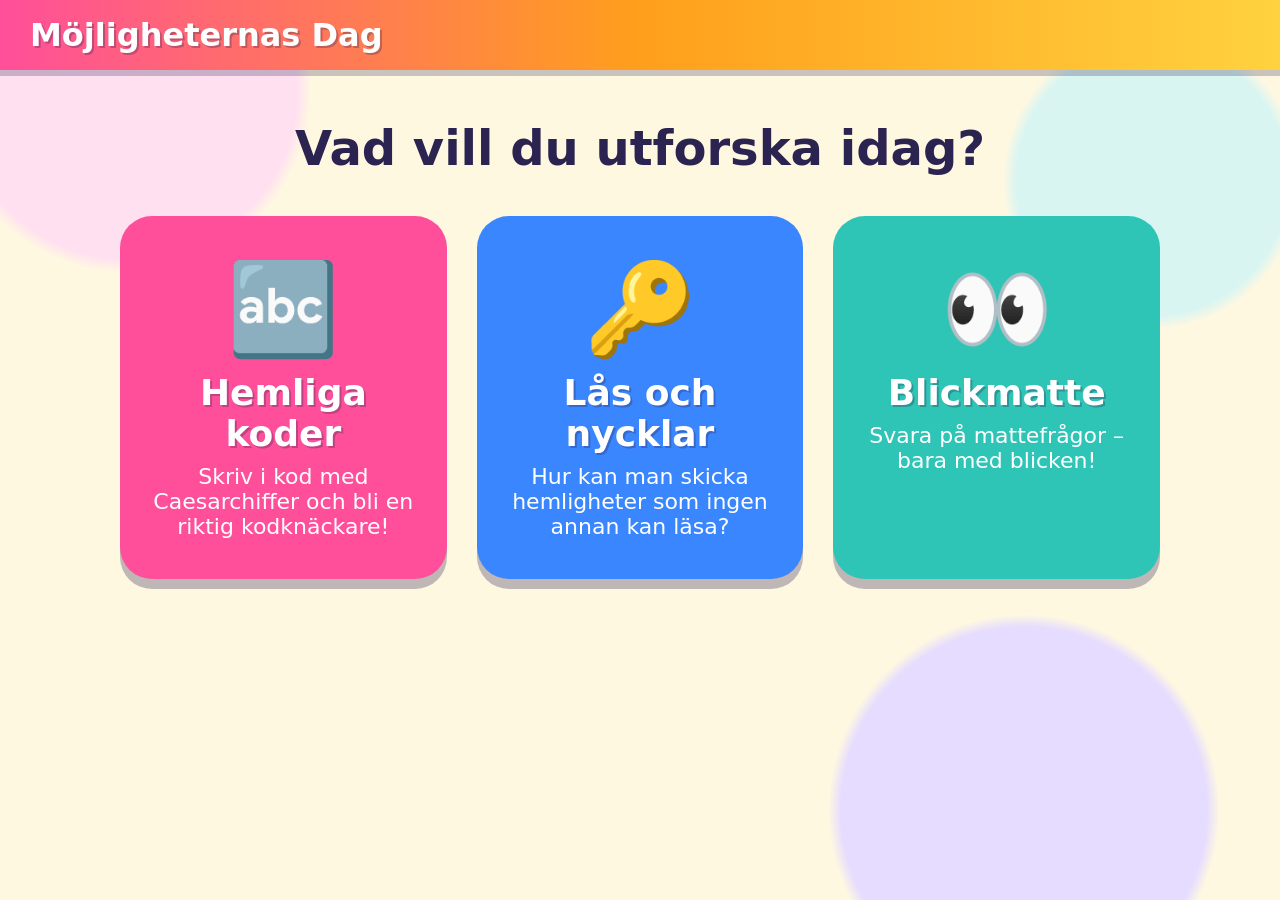
==== index.html @ 740e5615 "First initial commit for möjligheternas" ====
<!DOCTYPE html>
<html lang="sv">
<head>
  <meta charset="utf-8">
  <meta name="viewport" content="width=device-width, initial-scale=1">
  <title>Möjligheternas</title>
  <link rel="stylesheet" href="css/tema.css">
  <style>
    .rubrik { text-align: center; margin: 1rem 0 2rem; }
    .rubrik h2 { font-size: 2.4rem; margin: 0; }
    .kort-rad { display: grid; grid-template-columns: repeat(auto-fit, minmax(280px, 1fr)); gap: 1.5rem; }
    .kort {
      display: flex; flex-direction: column; align-items: center; text-align: center;
      padding: 2rem 1.2rem; border-radius: 32px; color: white; text-decoration: none;
      box-shadow: 0 10px 0 rgba(43, 35, 80, 0.3);
      transition: transform 0.15s;
    }
    .kort:hover { transform: translateY(-6px) rotate(-1deg); }
    .kort .ikon { font-size: 4.5rem; }
    .kort h3 { font-size: 1.8rem; margin: 0.5rem 0; text-shadow: 2px 2px 0 rgba(43, 35, 80, 0.3); }
    .kort p { margin: 0; font-size: 1.1rem; }
    .kort.caesar { background: var(--rosa); }
    .kort.nyckel { background: var(--bla); }
    .kort.blick { background: var(--gron); }
    .kort.snart { opacity: 0.6; pointer-events: none; }
  </style>
</head>
<body>
  <header class="topp"><h1>Möjligheternas Dag</h1></header>
  <main>
    <div class="rubrik">
      <h2>Vad vill du utforska idag?</h2>
    </div>
    <div class="kort-rad">
      <a class="kort caesar" href="caesar/">
        <span class="ikon">🔤</span>
        <h3>Hemliga koder</h3>
        <p>Skriv i kod med Caesarchiffer och bli en riktig kodknäckare!</p>
      </a>
      <a class="kort nyckel" href="nyckel/">
        <span class="ikon">🔑</span>
        <h3>Lås och nycklar</h3>
        <p>Hur kan man skicka hemligheter som ingen annan kan läsa?</p>
      </a>
      <a class="kort blick" href="blickmatte/">
        <span class="ikon">👀</span>
        <h3>Blickmatte</h3>
        <p>Svara på mattefrågor – bara med blicken!</p>
      </a>
    </div>
  </main>
</body>
</html>
---- css/tema.css ----
/* Delat tema för alla delar av Möjligheternas */
:root {
  --bg: #fff8e1;
  --ink: #2b2350;
  --rosa: #ff4f9a;
  --orange: #ff9f1c;
  --gul: #ffd23f;
  --gron: #2ec4b6;
  --bla: #3a86ff;
  --lila: #8338ec;
  --rod: #ef476f;
  --radie: 24px;
  --skugga: 0 6px 0 rgba(43, 35, 80, 0.25);
  font-size: 20px;
}

* { box-sizing: border-box; }

body {
  margin: 0;
  min-height: 100vh;
  font-family: "Comic Sans MS", "Chalkboard SE", "Trebuchet MS", system-ui, sans-serif;
  color: var(--ink);
  background:
    radial-gradient(circle at 10% 10%, #ffe0f0 0 12%, transparent 13%),
    radial-gradient(circle at 90% 20%, #d9f5f2 0 10%, transparent 11%),
    radial-gradient(circle at 80% 90%, #e5dcff 0 14%, transparent 15%),
    var(--bg);
}

header.topp {
  display: flex;
  align-items: center;
  gap: 1rem;
  padding: 0.8rem 1.5rem;
  background: linear-gradient(90deg, var(--rosa), var(--orange), var(--gul));
  box-shadow: var(--skugga);
}
header.topp h1 { margin: 0; font-size: 1.6rem; color: white; text-shadow: 2px 2px 0 rgba(43, 35, 80, 0.3); }

main { max-width: 1100px; margin: 0 auto; padding: 1.5rem; }

h2 { font-size: 1.5rem; margin-top: 0; }

.knapp {
  display: inline-block;
  border: 0;
  border-radius: 999px;
  padding: 0.6rem 1.4rem;
  font: inherit;
  font-weight: bold;
  color: white;
  background: var(--bla);
  box-shadow: var(--skugga);
  cursor: pointer;
  text-decoration: none;
}
.knapp:hover { filter: brightness(1.1); }
.knapp:active { transform: translateY(3px); box-shadow: 0 3px 0 rgba(43, 35, 80, 0.25); }
.knapp.hem { background: var(--lila); }
.knapp.rosa { background: var(--rosa); }

.panel {
  background: white;
  border: 4px solid var(--ink);
  border-radius: var(--radie);
  padding: 1rem 1.2rem;
  margin-bottom: 1.2rem;
  box-shadow: var(--skugga);
}
.panel h2 { margin-bottom: 0.5rem; }
.panel.rosa { border-color: var(--rosa); }
.panel.bla { border-color: var(--bla); }
.panel.gron { border-color: var(--gron); }
.panel.orange { border-color: var(--orange); }
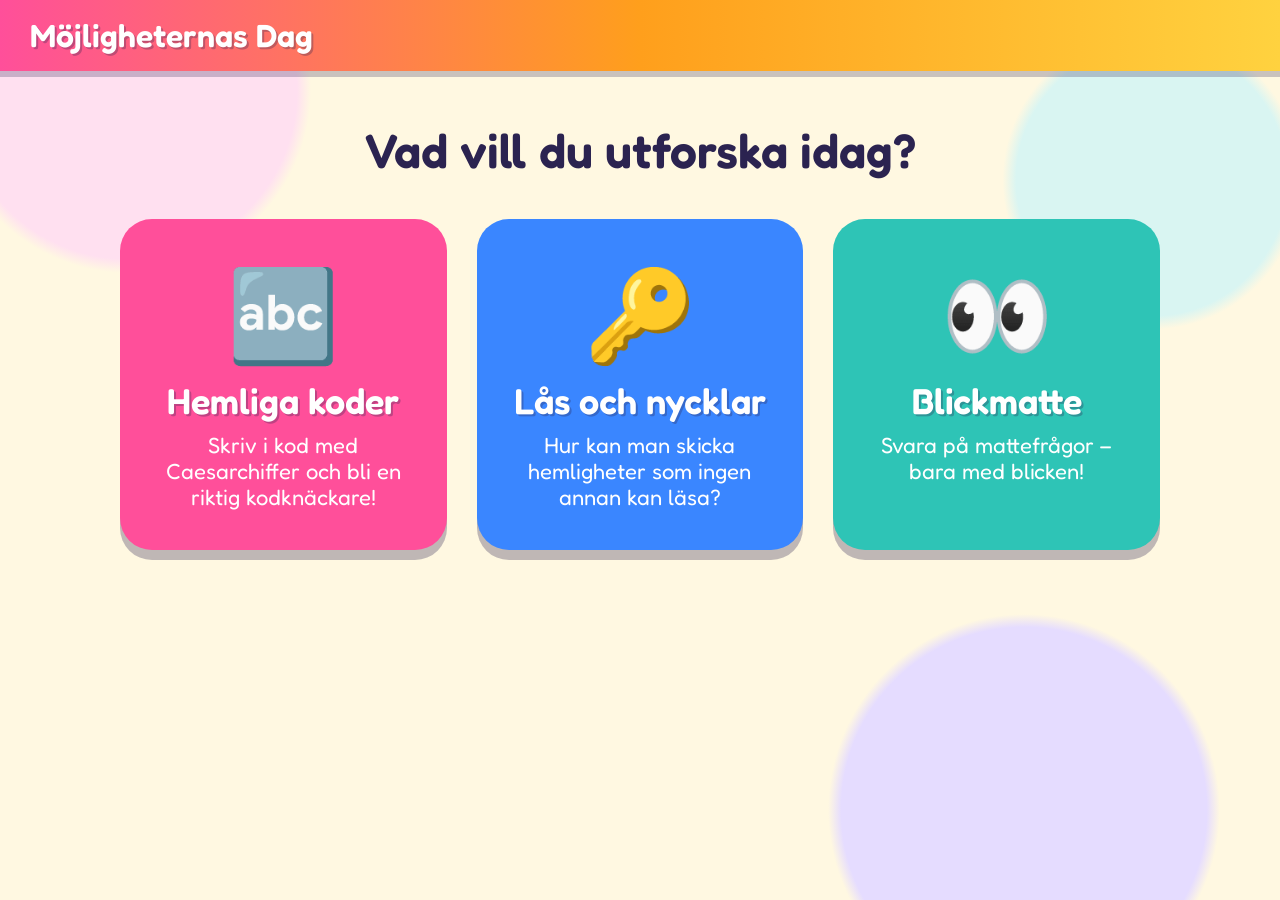
==== commit 5c8f06e9: "Done for today" ====
--- a/index.html
+++ b/index.html
@@ -3,7 +3,7 @@
 <head>
   <meta charset="utf-8">
   <meta name="viewport" content="width=device-width, initial-scale=1">
-  <title>Möjligheternas</title>
+  <title>Möjligheternas Dag</title>
   <link rel="stylesheet" href="css/tema.css">
   <style>
     .rubrik { text-align: center; margin: 1rem 0 2rem; }
--- a/css/tema.css
+++ b/css/tema.css
@@ -1,4 +1,11 @@
 /* Delat tema för alla delar av Möjligheternas */
+@font-face {
+  font-family: "Fredoka";
+  src: url("../vendor/fonts/fredoka-latin-wght-normal.woff2") format("woff2");
+  font-weight: 300 600; /* bold (700) clamps to 600: slightly thinner, more readable */
+  font-display: swap;
+}
+
 :root {
   --bg: #fff8e1;
   --ink: #2b2350;
@@ -19,7 +26,7 @@
 body {
   margin: 0;
   min-height: 100vh;
-  font-family: "Comic Sans MS", "Chalkboard SE", "Trebuchet MS", system-ui, sans-serif;
+  font-family: "Fredoka", "Trebuchet MS", system-ui, sans-serif;
   color: var(--ink);
   background:
     radial-gradient(circle at 10% 10%, #ffe0f0 0 12%, transparent 13%),
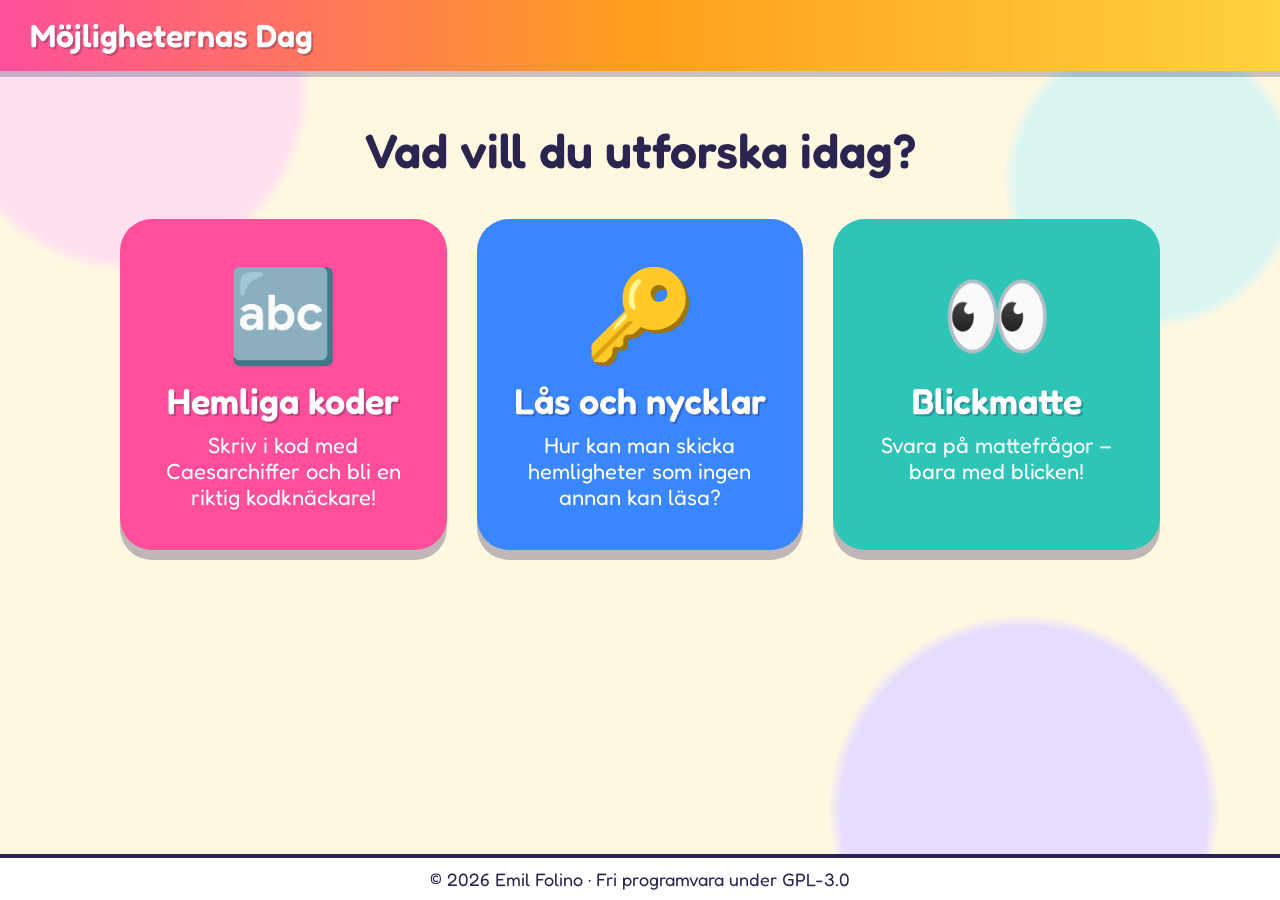
==== commit a13d162e: "Add copyright footer to all pages Co-Authored-By: Claude Sonnet 5.5 <noreply@anthropic.com>" ====
--- a/index.html
+++ b/index.html
@@ -49,5 +49,6 @@
       </a>
     </div>
   </main>
+  <footer class="sidfot">© 2026 Emil Folino · Fri programvara under GPL-3.0</footer>
 </body>
 </html>
--- a/css/tema.css
+++ b/css/tema.css
@@ -26,6 +26,8 @@
 body {
   margin: 0;
   min-height: 100vh;
+  display: flex;
+  flex-direction: column;
   font-family: "Fredoka", "Trebuchet MS", system-ui, sans-serif;
   color: var(--ink);
   background:
@@ -45,7 +47,7 @@
 }
 header.topp h1 { margin: 0; font-size: 1.6rem; color: white; text-shadow: 2px 2px 0 rgba(43, 35, 80, 0.3); }
 
-main { max-width: 1100px; margin: 0 auto; padding: 1.5rem; }
+main { flex: 1; width: 100%; box-sizing: border-box; max-width: 1100px; margin: 0 auto; padding: 1.5rem; }
 
 h2 { font-size: 1.5rem; margin-top: 0; }
 
@@ -80,3 +82,12 @@
 .panel.bla { border-color: var(--bla); }
 .panel.gron { border-color: var(--gron); }
 .panel.orange { border-color: var(--orange); }
+
+footer.sidfot {
+  margin-top: auto;
+  background: white;
+  border-top: 4px solid var(--ink);
+  text-align: center;
+  padding: 0.5rem 1.5rem;
+  font-size: 0.9rem;
+}
